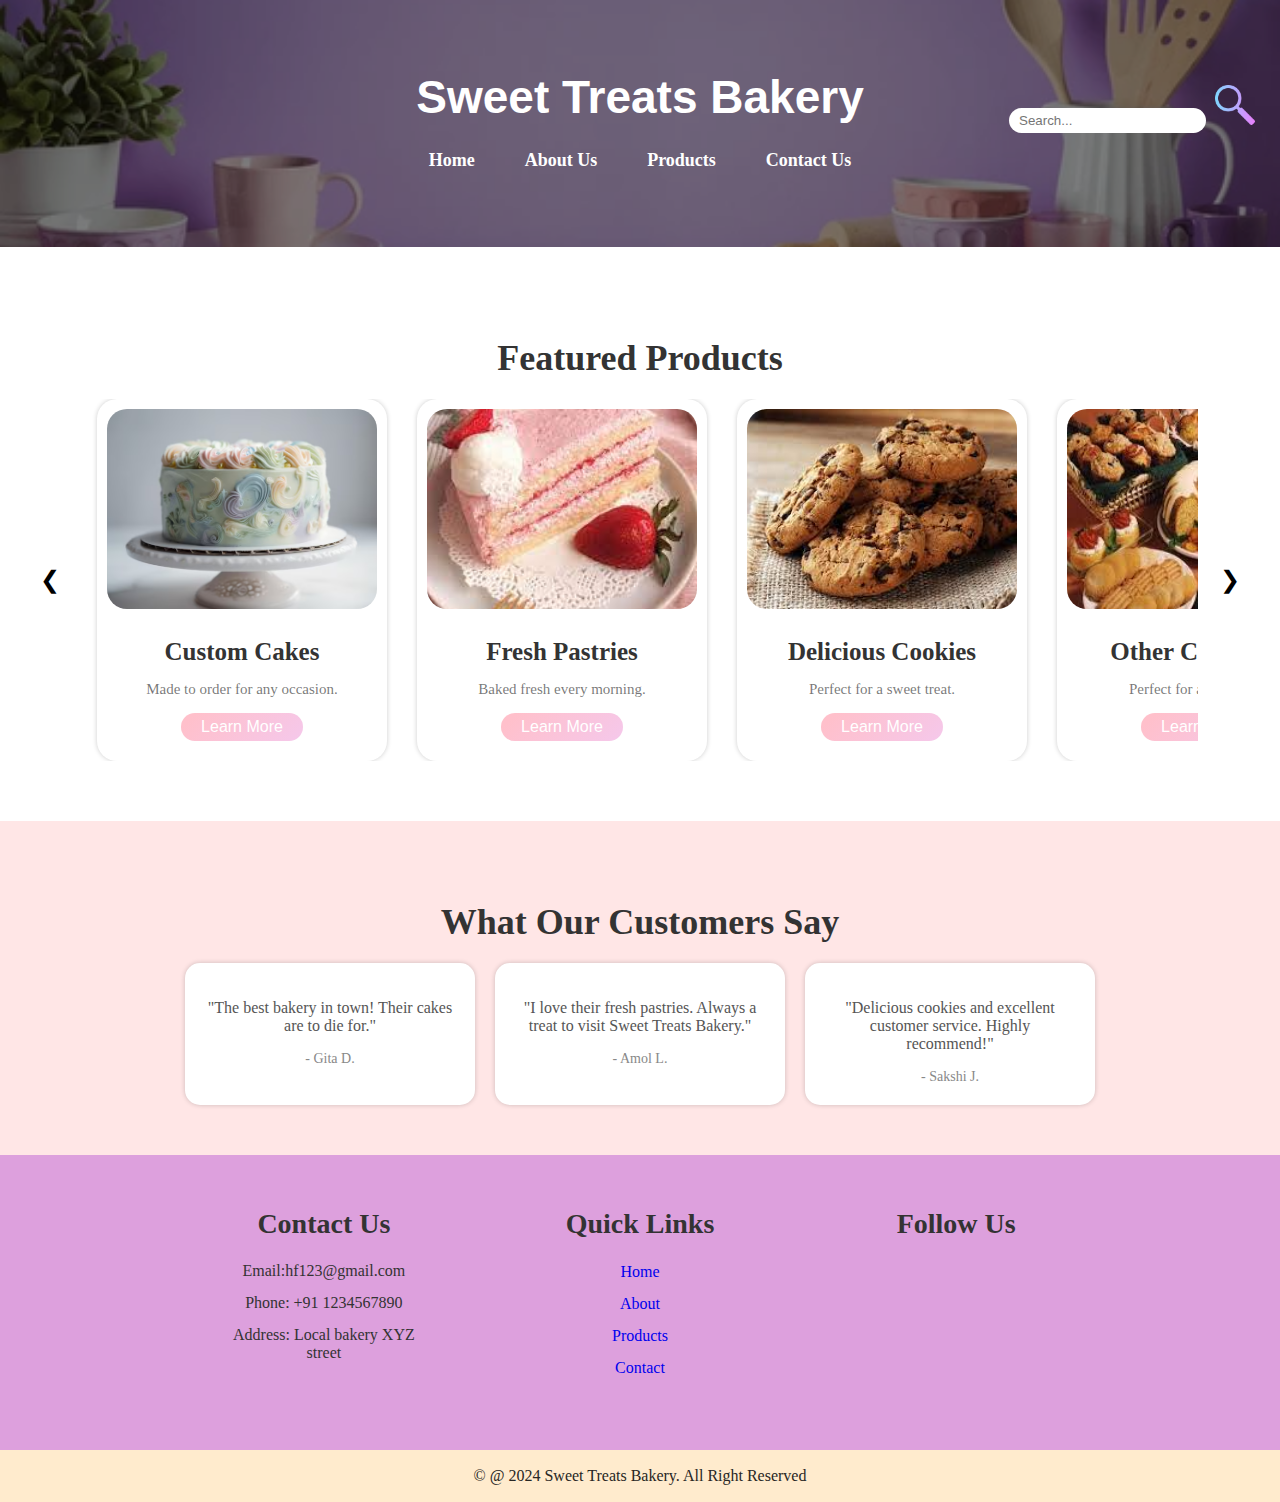
==== index.html @ b8e2bc90 "index file change" ====
<!DOCTYPE html>
<html lang="en">
<head>
    <meta charset="UTF-8">
    <meta name="viewport" content="width=device-width, initial-scale=1.0">
    <title>Sweet Treats Bakery</title>
    <link rel="stylesheet" href="./../css/styles.css">
    <link rel="stylesheet" href="https://cdnjs.cloudflare.com/ajax/libs/font-awesome/6.5.2/css/all.min.css" integrity="sha512-SnH5WK+bZxgPHs44uWIX+LLJAJ9/2PkPKZ5QiAj6Ta86w+fsb2TkcmfRyVX3pBnMFcV7oQPJkl9QevSCWr3W6A==" crossorigin="anonymous" referrerpolicy="no-referrer" />
</head>
<body>
    <header>
        <div class="header-content">
            <h1 class="header-title">Sweet Treats Bakery</h1>
            <nav>
                <ul>
                    <li><a href="index.html">Home</a></li>
                    <li><a href="./../pages/about.html">About Us</a></li>
                    <li><a href="./../pages/product.html">Products</a></li>
                    <li><a href="./../pages/contact.html">Contact Us</a></li>
                </ul>
            </nav>
            <div class="search-container">
                <input type="text" placeholder="Search...">
                <button><img src="./../icons/loupe.png" alt="Search Icon"></button>
            </div>
        </div>
    </header>
   
      
        <main id="home">
       
            <section class="featured-products">
                <h2>Featured Products</h2>
                <div class="carousel">
                    <button class="carousel-button prev" onclick="moveCarousel(-1)">&#10094;</button>
                    <div class="carousel-track">
                        <div class="product-card">
                            <img src="./../images/index-1.jpg" alt="Cake">
                            <div class="card-content">
                                <h3>Custom Cakes</h3>
                                <p>Made to order for any occasion.</p>
                                <a href="cake.html"><button>Learn More</button></a>
                            </div>
                        </div>
                        <div class="product-card">
                            <img src="./../images/index2.jpg" alt="Pastry">
                            <div class="card-content">
                                <h3>Fresh Pastries</h3>
                                <p>Baked fresh every morning.</p>
                                <a href="pastry.html"><button>Learn More</button></a>
                            </div>
                        </div>
                        <div class="product-card">
                            <img src="./../images/index3.jpg" alt="Cookies">
                            <div class="card-content">
                                <h3>Delicious Cookies</h3>
                                <p>Perfect for a sweet treat.</p>
                                <a href="cookie.html"><button>Learn More</button></a>
                            </div>
                        </div>
                        <div class="product-card">
                            <img src="./../images/other1.jpg" alt="Other">
                            <div class="card-content">
                                <h3>Other Categories</h3>
                                <p>Perfect for a sweet treat.</p>
                                <a href="product.html"><button>Learn More</button></a>
                            </div>
                        </div>
                    </div>
                    <button class="carousel-button next" onclick="moveCarousel(1)">&#10095;</button>
                </div>
            </section>
            <section class="testimonials">
                <h2>What Our Customers Say</h2>
                <div class="testimonial-container">
                    <div class="testimonial-card">
                        <p>"The best bakery in town! Their cakes are to die for."</p>
                        <span>- Gita D.</span>
                    </div>
                    <div class="testimonial-card">
                        <p>"I love their fresh pastries. Always a treat to visit Sweet Treats Bakery."</p>
                        <span>- Amol L.</span>
                    </div>
                    <div class="testimonial-card">
                        <p>"Delicious cookies and excellent customer service. Highly recommend!"</p>
                        <span>- Sakshi J.</span>
                    </div>
                </div>
            </section>
        </main>
    
    <footer>
        <div class="footer-container">
            <div class="footer-content">
                <h3>Contact Us</h3>
                <p>Email:hf123@gmail.com</p>
                <p>Phone: +91 1234567890</p>
                <p>Address: Local bakery XYZ street</p>
            </div>
            <div class="footer-content">
                <h3>Quick Links</h3>
                <ul class="list">
                    <li><a href="index.html">Home</a></li>
                    <li><a href="about.html">About</a></li>
                    <li><a href="product.html">Products</a></li>
                    <li><a href="contact.html">Contact</a></li>
                </ul>
            </div>
            <div class="footer-content">
                <h3>Follow Us</h3>
                <ul class="social-icons">
                    <li><a href=""><i class="fab fa-facebook"></i></a></li>
                    <li><a href=""><i class="fab fa-twitter"></i></a></li>
                    <li><a href=""><i class="fab fa-instagram"></i></a></li>
                    <li><a href=""><i class="fab fa-linkedin"></i></a></li>
                </ul>
            </div>
        </div>
        <div class="bottom-bar">
            <p>&copy; @ 2024 Sweet Treats Bakery. All Right Reserved </p>
        </div>
    </footer>
    <script src="./../js/script.js"></script>
</body>
</html>
---- css/styles.css ----
/* index.css */
body {
    margin: 0;
    padding: 0;
    text-align: center;
    font-family: 'Arial, sans-serif';
    color: #333333; /* Dark Gray for general text */


}

header {
    background-image: url('../images/backgorund-1.jpg');
    background-size: cover;
    background-position: center;
    color: white;
    text-align: center;
    padding: 60px 0;
    position: relative;

}

header::before {
    content: '';
    position: absolute;
    top: 0;
    left: 0;
    width: 100%;
    height: 100%;
    background-color: rgba(0, 0, 0, 0.5);
    z-index: 0;
}

.header-content {
    position: relative;
    z-index: 1;
}


.header-title {
    display: inline-block;
    font-size: 46px;
    vertical-align: middle;
    margin: 10px;
    font-family:'Trebuchet MS', 'Lucida Sans Unicode', 'Lucida Grande', 'Lucida Sans', Arial, sans-serif;
}

nav {
    margin-top: 15px;
}

nav ul {
    list-style: none;
    padding: 0;
    display: flex;
    justify-content: center;
}

nav ul li {
    margin: 0 15px;
}

nav ul li a {
    color: white;
    text-decoration: none;
    font-size: 18px;
    font-weight: bold;
    padding: 5px 10px;
    transition: background-color 0.3s;
}

nav ul li a:hover {
    background-color: rgba(255, 255, 255, 0.2);
    border-radius: 5px;
}

.search-container {
    position: absolute;
    top: 20px;
    right: 20px;
}

.search-container input {
    padding: 5px 10px;
    border: none;
    border-radius: 20px;
}

.search-container button {
    background: none;
    border: none;
    cursor: pointer;
    padding: 5px;
}

.search-container img {
    width: 40px;
    height: 40px;
}

footer {
    padding-top: 25px;
    background-color: plum; /* Pink */
    color: #333333; /* Dark Gray for footer text */

}

.footer-container {
    width: 1010px;
    margin: auto;
    display: flex;
    justify-content: center;
}

.footer-content {
    width: 31.3%;
}

h3 {
    font-size: 28px;
    margin-bottom: 15px;
    text-align: center;
}

.footer-content p {
    width: 190px;
    margin: auto;
    padding: 7px;
}

.footer-content ul {
    text-align: center;
}

.list {
    padding: 0;
}

.list li {
    width: auto;
    text-align: center;
    list-style-type: none;
    padding: 7px;
    position: relative;
}

.list li::before {
    content: '';
    position: absolute;
    transform: translate(-50%, -50%);
    left: 50%;
    top: 100%;
    width: 0;
    height: 2px;
    background: #efccad;
    transition-duration: 0.5s;
}

.list li:hover::before {
    width: 70px;
}

.social-icons {
    text-align: center;
    padding: 0;
}

.social-icons li {
    display: inline-block;
    text-align: center;
    padding: 5px;
}

.social-icons i {
    font-size: 25px;
    color: #ffff /* Dark Purple for social icon text */

}

a {
    text-decoration: none;
}

a:hover {
    color: #f61de7;
}

.social-icons i:hover {
    color: #f1519c;
}

.bottom-bar {
    background:blanchedalmond;
    text-align: center;
    padding: 10px 0;
    margin-top: 50px;
}

.bottom-bar p {
    color: #272624;
    margin: 0;
    font-size: 16px;
    padding: 7px;
}



.hero {
    background-color: #f2f2f2; /* Changed background color */
    text-align: center;
    padding: 100px 20px;
    position: relative;
}

.featured-products {
    background-color: #fff;
    padding: 60px 20px;
    text-align: center;
}

.featured-products h2 {
    font-size: 36px;
    margin-bottom: 20px;
}

.carousel {
    position: relative;
    display: flex;
    justify-content: center;
    align-items: center;
}

.carousel-track {
    display: flex;
    overflow: hidden;
    width: 90%;
}

.product-card {
    background-color: #fff;
    width: 270px;
    border: none;
    border-radius: 20px;
    padding: 10px;
    box-shadow: 0 0 5px rgba(0, 0, 0, 0.2);
    margin: 0 15px;
    flex-shrink: 0;
    transition: transform 0.5s ease;
}

.product-card img {
    width: 100%;
    height: 200px;
    object-fit: cover;
    border-radius: 20px;
}

.card-content {
    margin: 10px;
}

.card-content h3 {
    font-size: 25px;
}

.card-content p {
    font-size: 15px;
    color: #0000008c;
}

.card-content button {
    font-size: 16px;
    padding: 5px 20px;
    border: none;
    border-radius: 20px;
    cursor: pointer;
    background-image: linear-gradient(135deg, pink 10%, rgb(245, 200, 235) 100%);
    color: #fff;
    transition: background-color 0.5s, transform 0.5s;
}

.card-content button:hover {
    background-image: linear-gradient(135deg, rgb(245, 200, 235) 10%, pink 100%);
    transform: scale(1.10);
}

.carousel-button {
    background-color: rgba(255, 255, 255, 0.8);
    border: none;
    border-radius: 50%;
    cursor: pointer;
    font-size: 24px;
    padding: 10px;
    position: absolute;
    top: 50%;
    transform: translateY(-50%);
    z-index: 1;
}

.carousel-button.prev {
    left: 10px;
}

.carousel-button.next {
    right: 10px;
}

.testimonials {
    background-color: #ffe6e6;
    padding: 50px 20px;
}

.testimonials h2 {
    font-size: 36px;
    text-align: center;
    margin-bottom: 20px;
}

.testimonial-container {
    display: flex;
    justify-content: center;
    align-items: stretch;
    gap: 20px;
}

.testimonial-card {
    background-color: #fff;
    width: 250px;
    padding: 20px;
    border-radius: 15px;
    box-shadow: 0 0 5px rgba(0, 0, 0, 0.2);
    text-align: center;
}

.testimonial-card p {
    font-size: 16px;
    color: #555;
}

.testimonial-card span {
    display: block;
    margin-top: 10px;
    font-size: 14px;
    color: #888;
}


/* Responsive design */
@media (max-width: 768px) {
    nav ul {
        flex-direction: column;
    }

    nav ul li {
        margin: 5px 0;
    }

    .footer-container {
        flex-direction: column;
        width: 90%;
    }

    .footer-content {
        width: 100%;
        margin-bottom: 20px;
    }
    .testimonial-container {
        flex-direction: column;
        align-items: center;
    }

    .testimonial-card {
        width: 80%;
        margin-bottom: 20px;
    }


    .product-card {
        width: 90%;
        margin: 20px 0;
    }

    .product-card img {
        height: 150px;
    }

    .header-title {
        font-size: 32px;
    }
}

@media (max-width: 480px) {
    .search-container {
        position: static;
        margin-top: 20px;
    }

    nav ul {
        flex-direction: column;
    }

    nav ul li {
        margin: 5px 0;
    }

    .footer-container {
        flex-direction: column;
        width: 90%;
    }

    .footer-content {
        width: 100%;
        margin-bottom: 20px;
    }

    .product-card {
        width: 100%;
        margin: 20px 0;
    }

    .product-card img {
        height: 150px;
    }

    .header-title {
        font-size: 24px;
    }
}
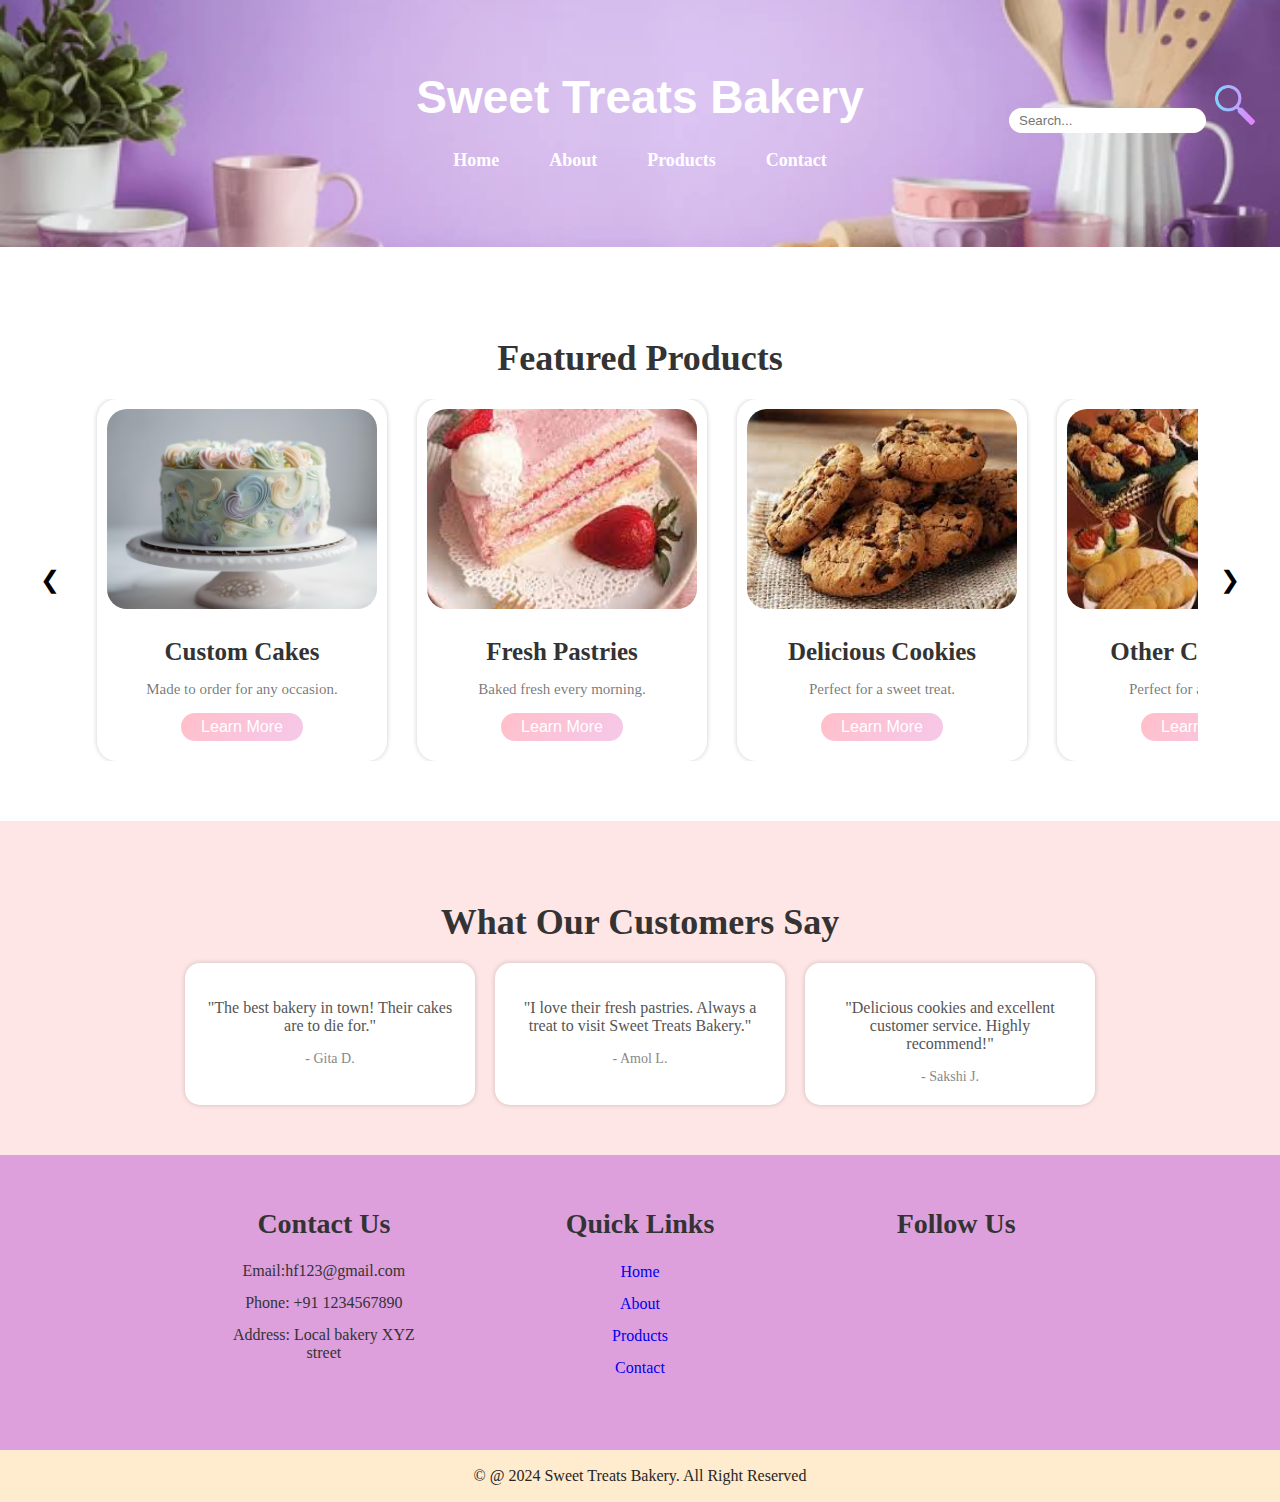
==== commit 97cdf1da: "file deleted" ====
--- a/index.html
+++ b/index.html
@@ -14,9 +14,9 @@
             <nav>
                 <ul>
                     <li><a href="index.html">Home</a></li>
-                    <li><a href="./../pages/about.html">About Us</a></li>
-                    <li><a href="./../pages/product.html">Products</a></li>
-                    <li><a href="./../pages/contact.html">Contact Us</a></li>
+                    <li><a href="about.html">About</a></li>
+                    <li><a href="product.html">Products</a></li>
+                    <li><a href="contact.html">Contact</a></li>
                 </ul>
             </nav>
             <div class="search-container">
--- a/css/styles.css
+++ b/css/styles.css
@@ -16,20 +16,10 @@
     color: white;
     text-align: center;
     padding: 60px 0;
-    position: relative;
-
-}
-
-header::before {
-    content: '';
-    position: absolute;
-    top: 0;
-    left: 0;
-    width: 100%;
-    height: 100%;
-    background-color: rgba(0, 0, 0, 0.5);
-    z-index: 0;
-}
+    
+
+}
+
 
 .header-content {
     position: relative;
